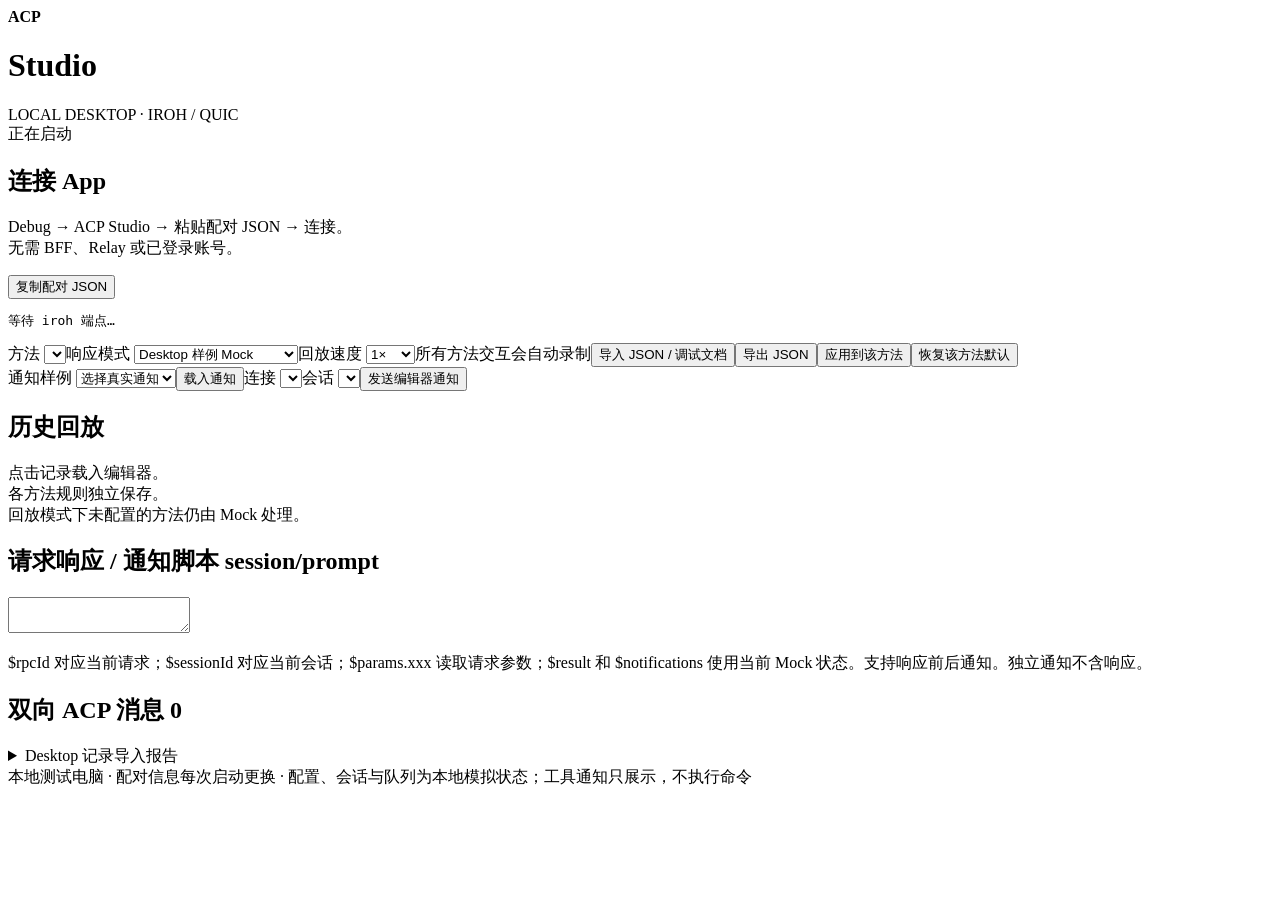
==== web/index.html @ 6b5bc9a2 "first commit" ====
<!doctype html>
<html lang="zh-CN"><head><meta charset="utf-8"><meta name="viewport" content="width=device-width,initial-scale=1">
<meta name="studio-key" content="__KEY__"><title>ACP Studio · Local Desktop</title>
<link rel="stylesheet" href="/style.css"><script src="/app.js" defer></script></head>
<body><header><div class="brand"><b>ACP</b><div><h1>Studio</h1><span>LOCAL DESKTOP · IROH / QUIC</span></div></div><div id="status">正在启动</div></header>
<main><section class="pair"><div><h2>连接 App</h2><p>Debug → ACP Studio → 粘贴配对 JSON → 连接。<br>无需 BFF、Relay 或已登录账号。</p><button id="copy">复制配对 JSON</button></div><pre id="pairing">等待 iroh 端点…</pre></section>
<section class="bar"><label>方法 <select id="method" aria-label="ACP 方法"></select></label><label>响应模式 <select id="mode"><option value="mock">Desktop 样例 Mock</option><option value="replay">按方法 JSON / 历史回放</option></select></label><label>回放速度 <select id="speed"><option value=".5">0.5×</option><option value="1" selected>1×</option><option value="2">2×</option><option value="4">4×</option><option value="0">即时</option></select></label><span id="notice">所有方法交互会自动录制</span><button id="import">导入 JSON / 调试文档</button><input id="file" type="file" accept=".json,.txt" hidden><button id="export">导出 JSON</button><button id="apply" class="primary">应用到该方法</button><button id="reset">恢复该方法默认</button></section>
<section class="bar"><label>通知样例 <select id="sample" aria-label="通知样例"><option value="">选择真实通知</option></select></label><button id="load-sample">载入通知</button><label>连接 <select id="connection" aria-label="目标连接"></select></label><label>会话 <select id="session" aria-label="目标会话"></select></label><button id="notify">发送编辑器通知</button></section>
<div class="workspace"><aside><h2>历史回放</h2><div id="records"></div><p>点击记录载入编辑器。<br>各方法规则独立保存。<br>回放模式下未配置的方法仍由 Mock 处理。</p></aside><article><h2>请求响应 / 通知脚本 <span id="script-method">session/prompt</span></h2><textarea id="editor" spellcheck="false" aria-label="回复 JSON"></textarea><p>$rpcId 对应当前请求；$sessionId 对应当前会话；$params.xxx 读取请求参数；$result 和 $notifications 使用当前 Mock 状态。支持响应前后通知。独立通知不含响应。</p></article><article><h2>双向 ACP 消息 <span id="count">0</span></h2><div id="events"></div></article></div>
<details><summary>Desktop 记录导入报告</summary><pre id="sources"></pre></details>
<footer>本地测试电脑 · 配对信息每次启动更换 · 配置、会话与队列为本地模拟状态；工具通知只展示，不执行命令</footer></main></body></html>
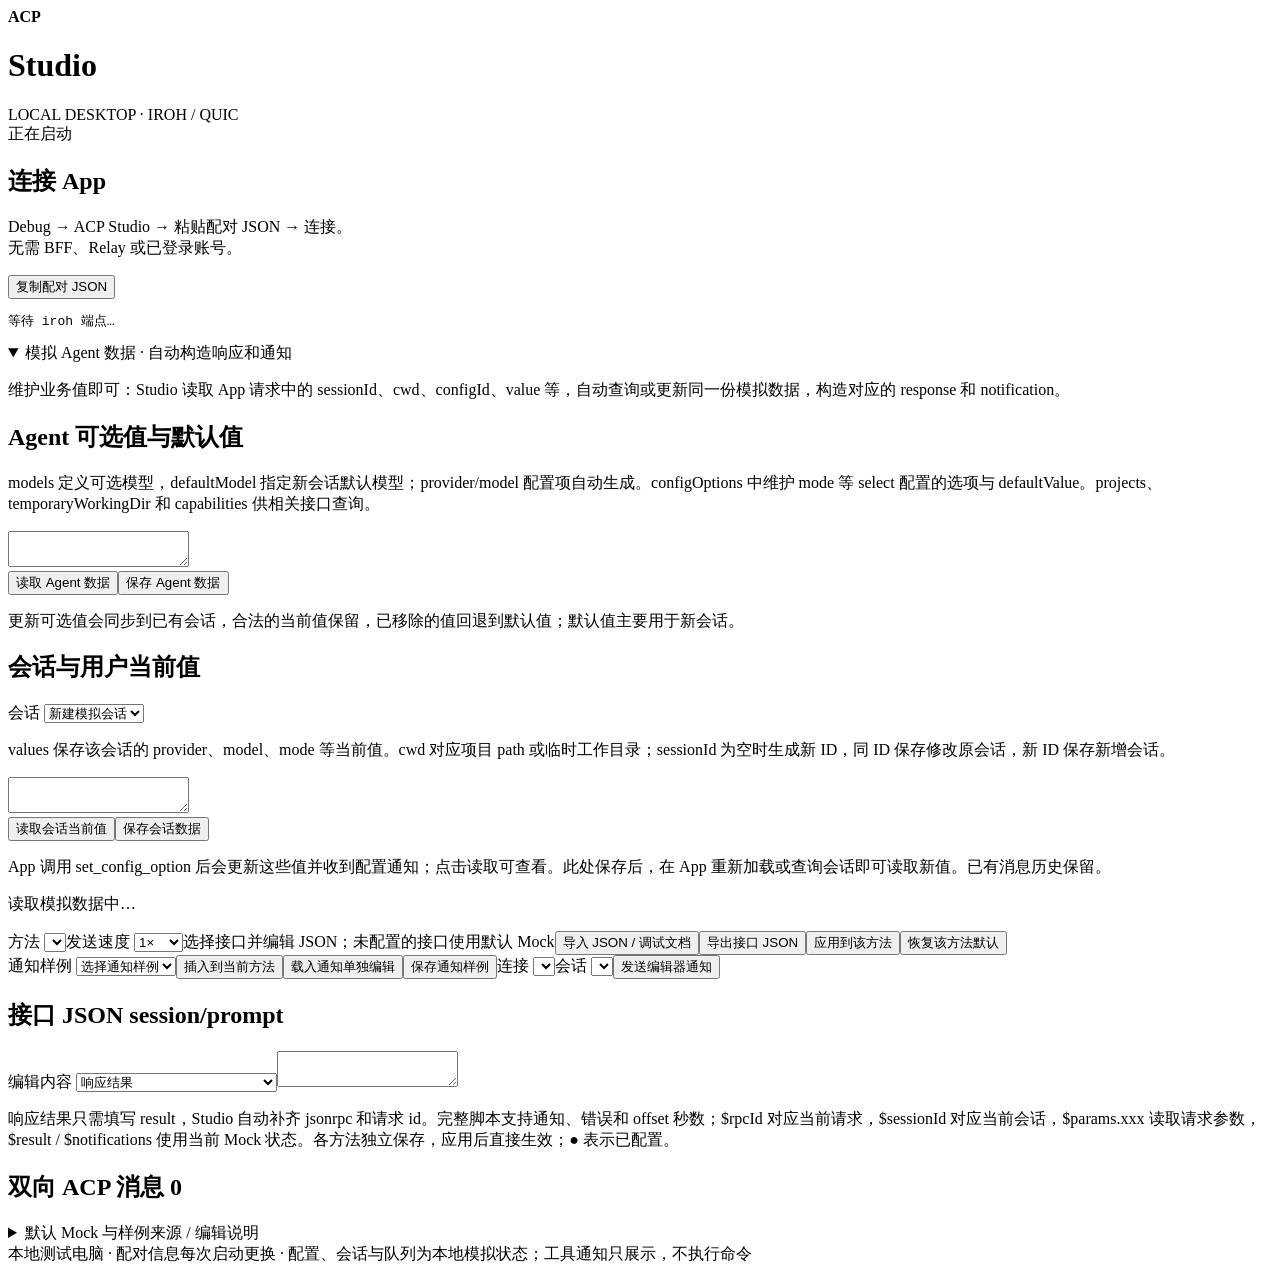
==== commit c3676e35: "新增配置类acp的一些可选项设置" ====
--- a/web/index.html
+++ b/web/index.html
@@ -4,8 +4,9 @@
 <link rel="stylesheet" href="/style.css"><script src="/app.js" defer></script></head>
 <body><header><div class="brand"><b>ACP</b><div><h1>Studio</h1><span>LOCAL DESKTOP · IROH / QUIC</span></div></div><div id="status">正在启动</div></header>
 <main><section class="pair"><div><h2>连接 App</h2><p>Debug → ACP Studio → 粘贴配对 JSON → 连接。<br>无需 BFF、Relay 或已登录账号。</p><button id="copy">复制配对 JSON</button></div><pre id="pairing">等待 iroh 端点…</pre></section>
-<section class="bar"><label>方法 <select id="method" aria-label="ACP 方法"></select></label><label>响应模式 <select id="mode"><option value="mock">Desktop 样例 Mock</option><option value="replay">按方法 JSON / 历史回放</option></select></label><label>回放速度 <select id="speed"><option value=".5">0.5×</option><option value="1" selected>1×</option><option value="2">2×</option><option value="4">4×</option><option value="0">即时</option></select></label><span id="notice">所有方法交互会自动录制</span><button id="import">导入 JSON / 调试文档</button><input id="file" type="file" accept=".json,.txt" hidden><button id="export">导出 JSON</button><button id="apply" class="primary">应用到该方法</button><button id="reset">恢复该方法默认</button></section>
-<section class="bar"><label>通知样例 <select id="sample" aria-label="通知样例"><option value="">选择真实通知</option></select></label><button id="load-sample">载入通知</button><label>连接 <select id="connection" aria-label="目标连接"></select></label><label>会话 <select id="session" aria-label="目标会话"></select></label><button id="notify">发送编辑器通知</button></section>
-<div class="workspace"><aside><h2>历史回放</h2><div id="records"></div><p>点击记录载入编辑器。<br>各方法规则独立保存。<br>回放模式下未配置的方法仍由 Mock 处理。</p></aside><article><h2>请求响应 / 通知脚本 <span id="script-method">session/prompt</span></h2><textarea id="editor" spellcheck="false" aria-label="回复 JSON"></textarea><p>$rpcId 对应当前请求；$sessionId 对应当前会话；$params.xxx 读取请求参数；$result 和 $notifications 使用当前 Mock 状态。支持响应前后通知。独立通知不含响应。</p></article><article><h2>双向 ACP 消息 <span id="count">0</span></h2><div id="events"></div></article></div>
-<details><summary>Desktop 记录导入报告</summary><pre id="sources"></pre></details>
+<details class="data-panel" open><summary>模拟 Agent 数据 · 自动构造响应和通知</summary><p>维护业务值即可：Studio 读取 App 请求中的 sessionId、cwd、configId、value 等，自动查询或更新同一份模拟数据，构造对应的 response 和 notification。</p><div class="data-grid"><article><h2>Agent 可选值与默认值</h2><p>models 定义可选模型，defaultModel 指定新会话默认模型；provider/model 配置项自动生成。configOptions 中维护 mode 等 select 配置的选项与 defaultValue。projects、temporaryWorkingDir 和 capabilities 供相关接口查询。</p><textarea id="agent-data" aria-label="Agent 模拟数据" spellcheck="false"></textarea><div class="bar"><button id="reload-agent-data">读取 Agent 数据</button><button id="save-agent-data" class="primary">保存 Agent 数据</button></div><p>更新可选值会同步到已有会话，合法的当前值保留，已移除的值回退到默认值；默认值主要用于新会话。</p></article><article><h2>会话与用户当前值</h2><label>会话 <select id="data-session" aria-label="模拟数据会话"><option value="">新建模拟会话</option></select></label><p>values 保存该会话的 provider、model、mode 等当前值。cwd 对应项目 path 或临时工作目录；sessionId 为空时生成新 ID，同 ID 保存修改原会话，新 ID 保存新增会话。</p><textarea id="session-data" aria-label="会话模拟数据" spellcheck="false"></textarea><div class="bar"><button id="reload-session-data">读取会话当前值</button><button id="save-session-data" class="primary">保存会话数据</button></div><p>App 调用 set_config_option 后会更新这些值并收到配置通知；点击读取可查看。此处保存后，在 App 重新加载或查询会话即可读取新值。已有消息历史保留。</p></article></div><p id="data-notice" role="status">读取模拟数据中…</p><p id="data-overrides"></p></details>
+<section class="bar"><label>方法 <select id="method" aria-label="ACP 方法"></select></label><label>发送速度 <select id="speed"><option value=".5">0.5×</option><option value="1" selected>1×</option><option value="2">2×</option><option value="4">4×</option><option value="0">即时</option></select></label><span id="notice">选择接口并编辑 JSON；未配置的接口使用默认 Mock</span><button id="import">导入 JSON / 调试文档</button><input id="file" type="file" accept=".json,.txt" hidden><button id="export">导出接口 JSON</button><button id="apply" class="primary">应用到该方法</button><button id="reset">恢复该方法默认</button></section>
+<section class="bar"><label>通知样例 <select id="sample" aria-label="通知样例"><option value="">选择通知样例</option></select></label><button id="insert-sample">插入到当前方法</button><button id="load-sample">载入通知单独编辑</button><button id="save-sample">保存通知样例</button><label>连接 <select id="connection" aria-label="目标连接"></select></label><label>会话 <select id="session" aria-label="目标会话"></select></label><button id="notify">发送编辑器通知</button></section>
+<div class="workspace"><article><h2>接口 JSON <span id="script-method">session/prompt</span></h2><label>编辑内容 <select id="editor-format" aria-label="编辑内容"><option value="result">响应结果</option><option value="script">完整脚本（通知 / 延迟 / 错误）</option></select></label><textarea id="editor" spellcheck="false" aria-label="回复 JSON"></textarea><p>响应结果只需填写 result，Studio 自动补齐 jsonrpc 和请求 id。完整脚本支持通知、错误和 offset 秒数；$rpcId 对应当前请求，$sessionId 对应当前会话，$params.xxx 读取请求参数，$result / $notifications 使用当前 Mock 状态。各方法独立保存，应用后直接生效；● 表示已配置。</p></article><article><h2>双向 ACP 消息 <span id="count">0</span></h2><div id="events"></div></article></div>
+<details><summary>默认 Mock 与样例来源 / 编辑说明</summary><p>默认 Mock 来自 examples/desktop-catalog.json 的调试文档片段、agent.py 的本地状态与默认值；prompt 默认使用 examples/desktop-prompt.json，无文档样例时使用 examples/reply.json。它们是模拟参考数据，不是实时 Desktop 数据。</p><p>编辑请求方法：选择方法 → 修改 result 或完整 frames → 应用 → 在 App 重新触发请求。$result / $notifications 表示动态生成；需要自定义具体字段时，将占位符替换为完整对象或通知帧。session/new 的 sessionId 使用 $sessionId；历史分页使用 $pageId，updateCount 与通知数一致，sequence 从 0 连续递增。</p><p>编辑通知样例：选择样例 → 载入通知单独编辑 → 修改 name、message.method、params 等 → 保存通知样例。同名覆盖，修改 name 另存。用于请求流程时，选择请求方法与通知样例 → 插入到当前方法 → 检查 frames → 应用。插入的是副本，之后修改样例不会自动修改已配置的方法。</p><pre id="sources"></pre></details>
 <footer>本地测试电脑 · 配对信息每次启动更换 · 配置、会话与队列为本地模拟状态；工具通知只展示，不执行命令</footer></main></body></html>
